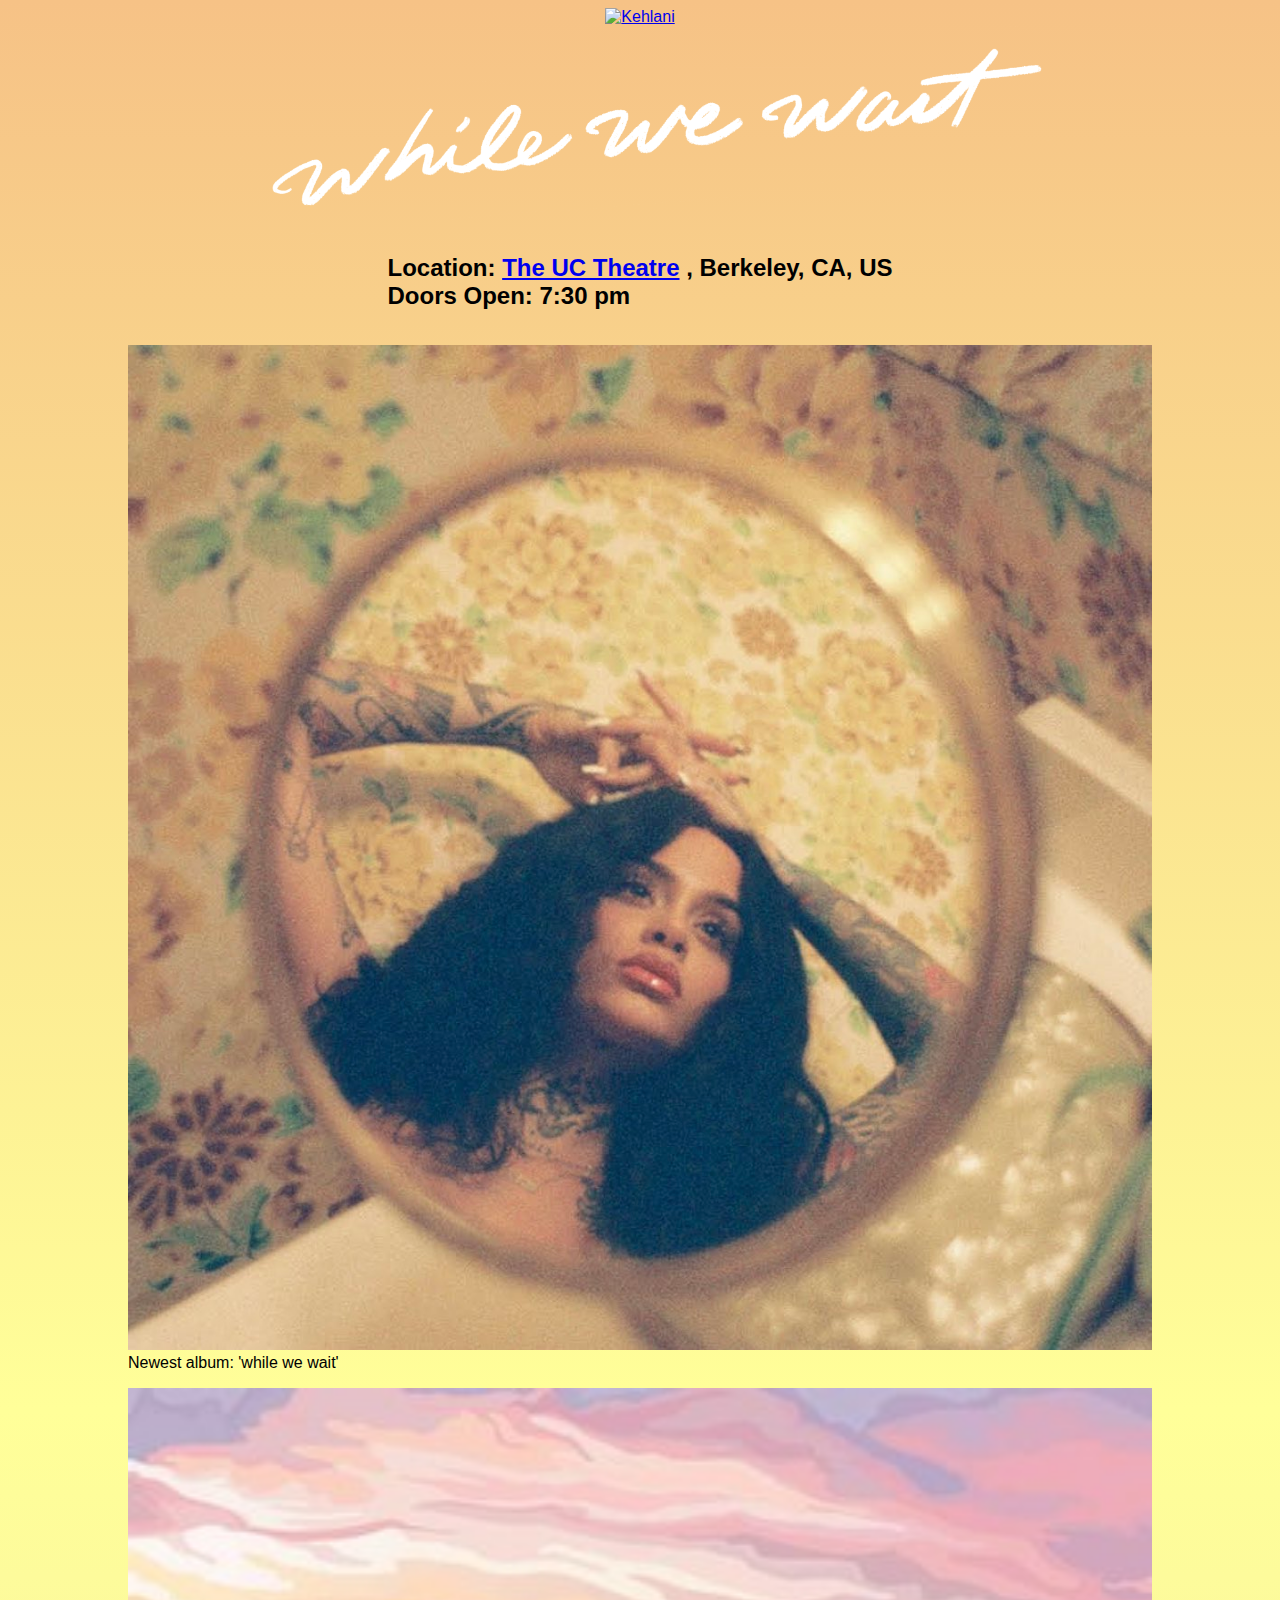
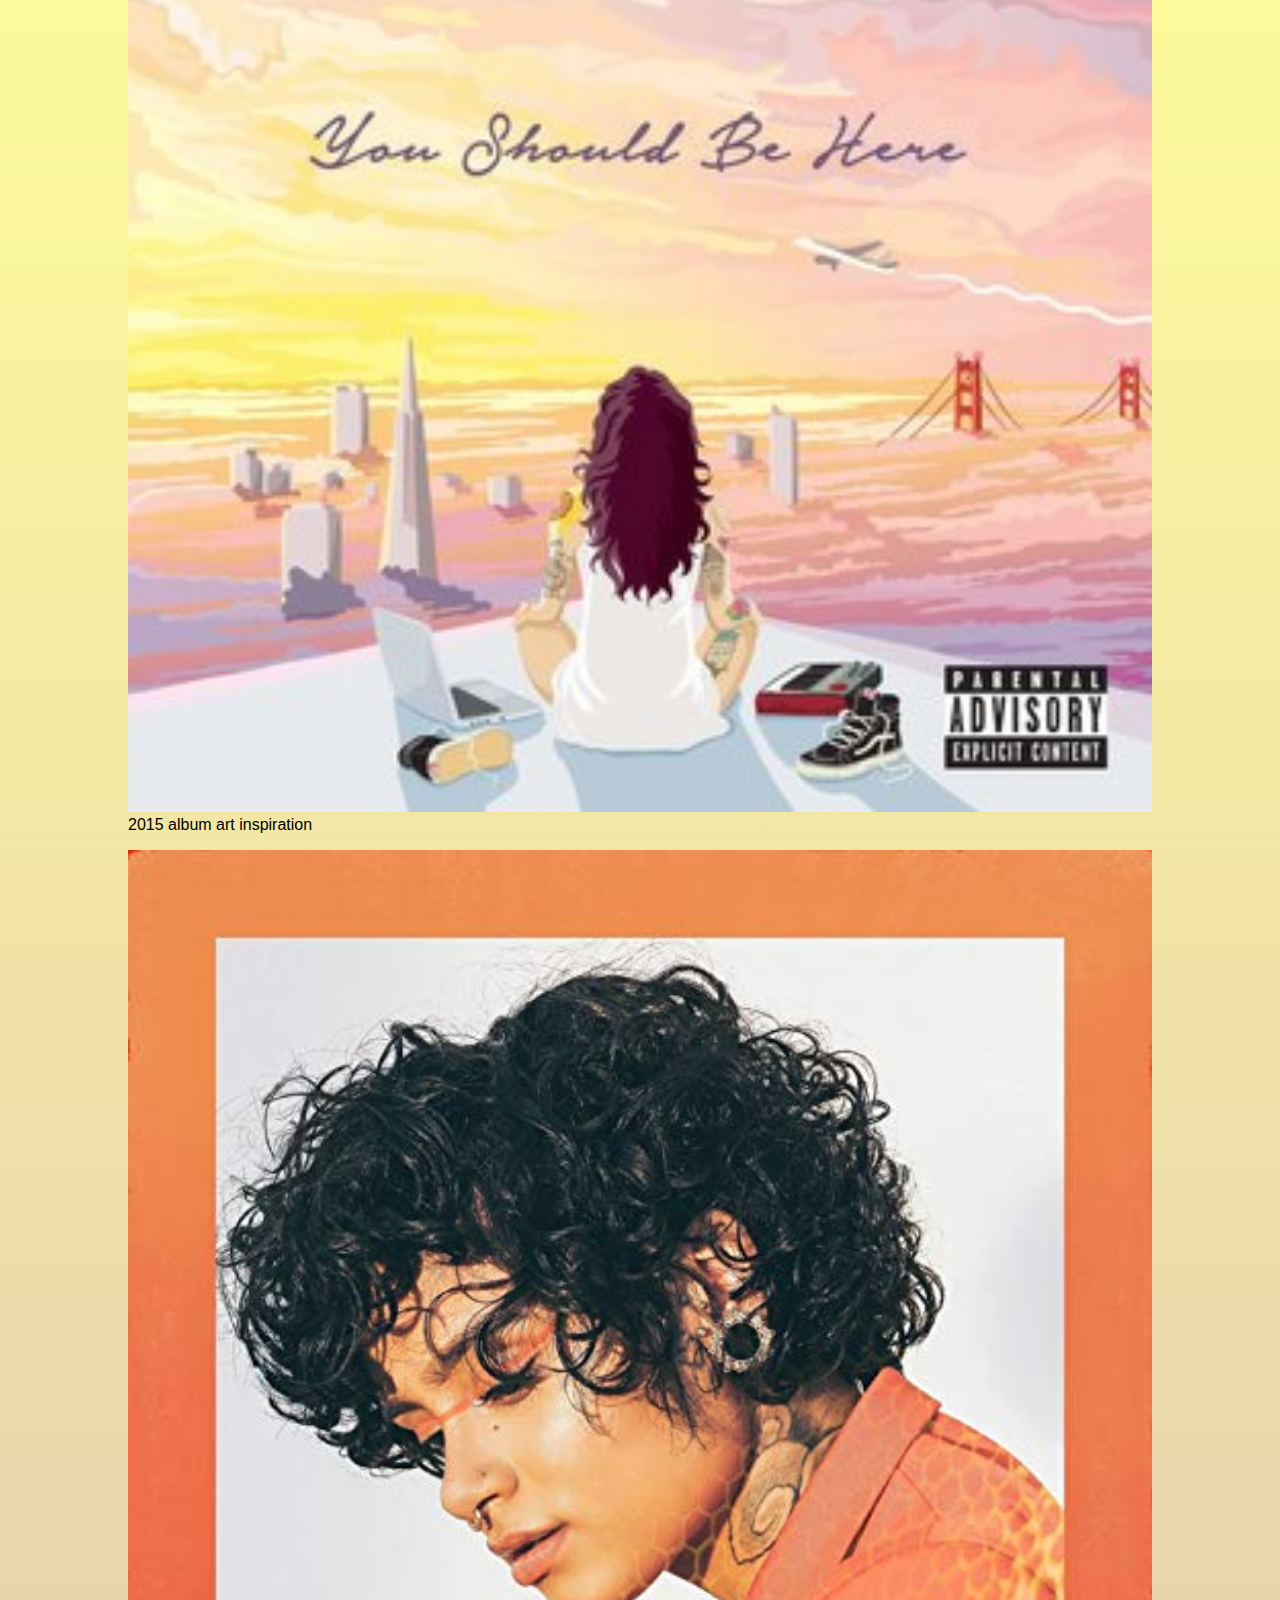
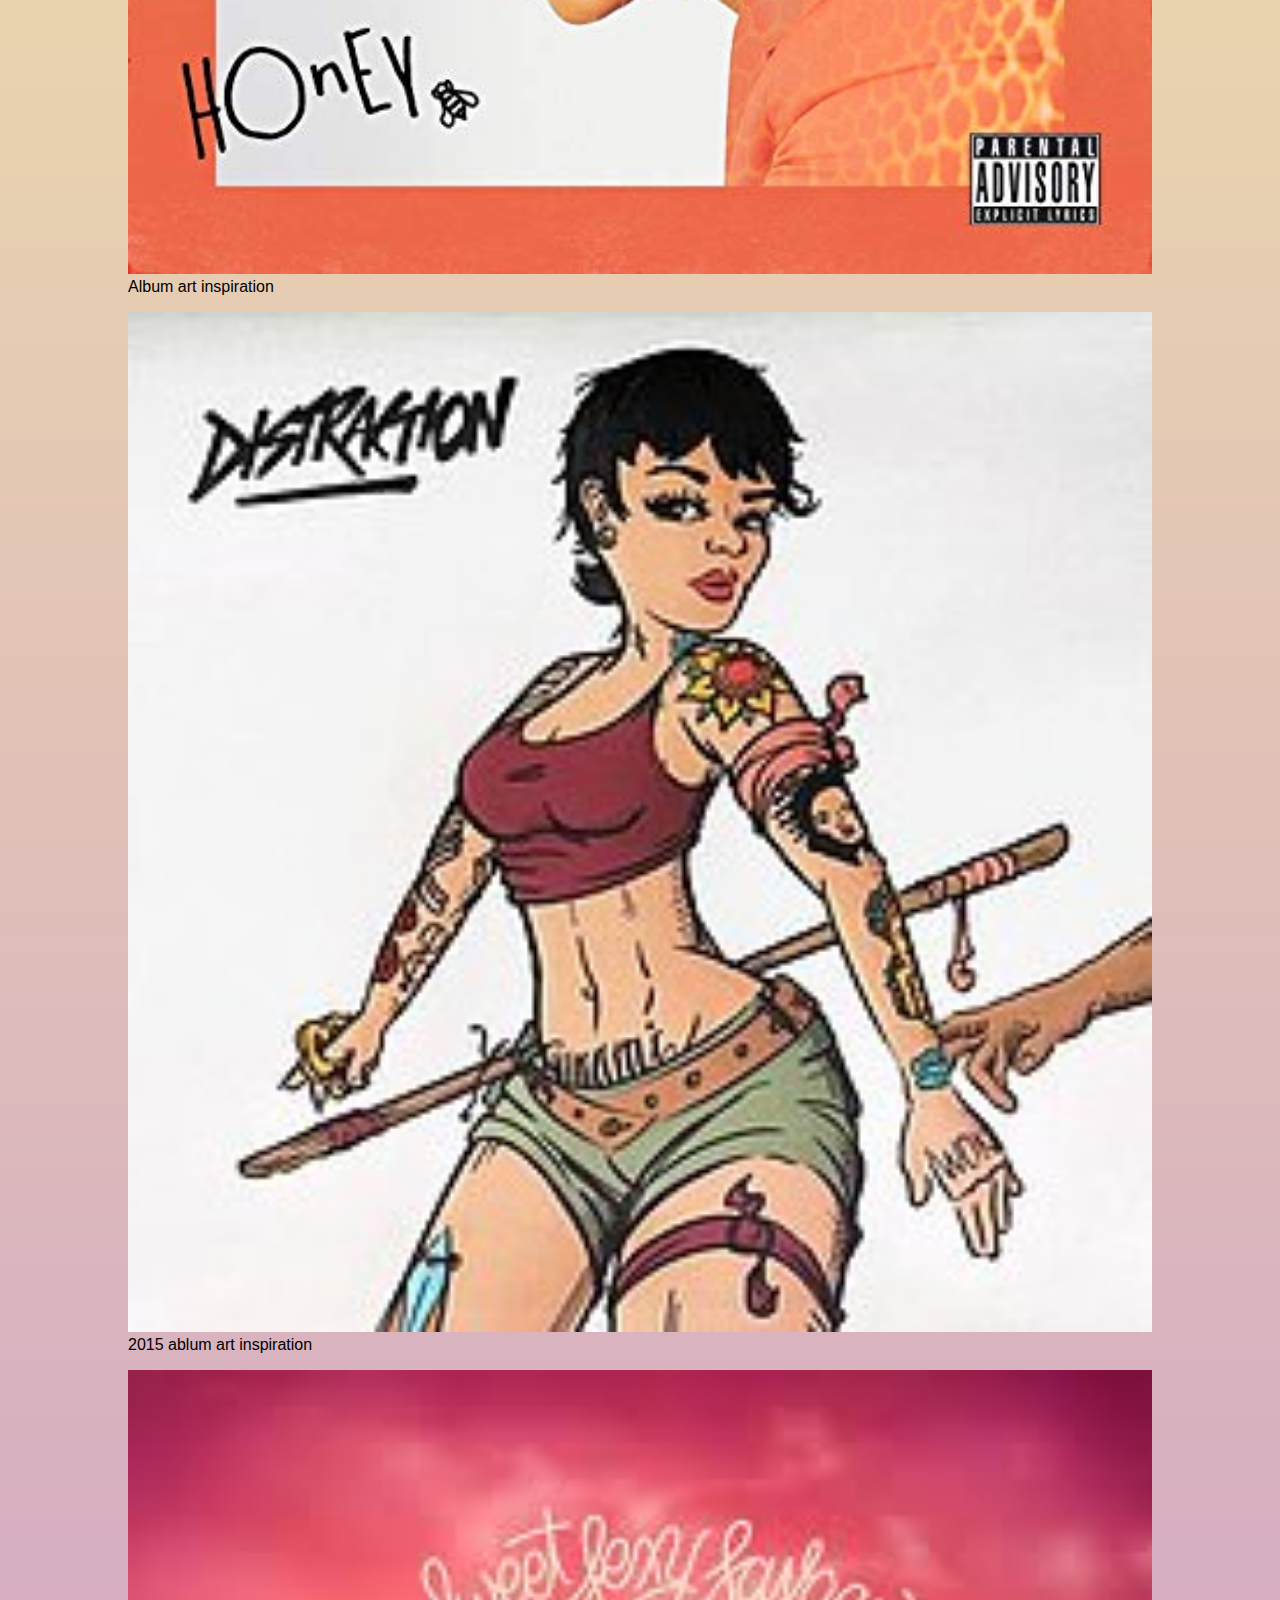
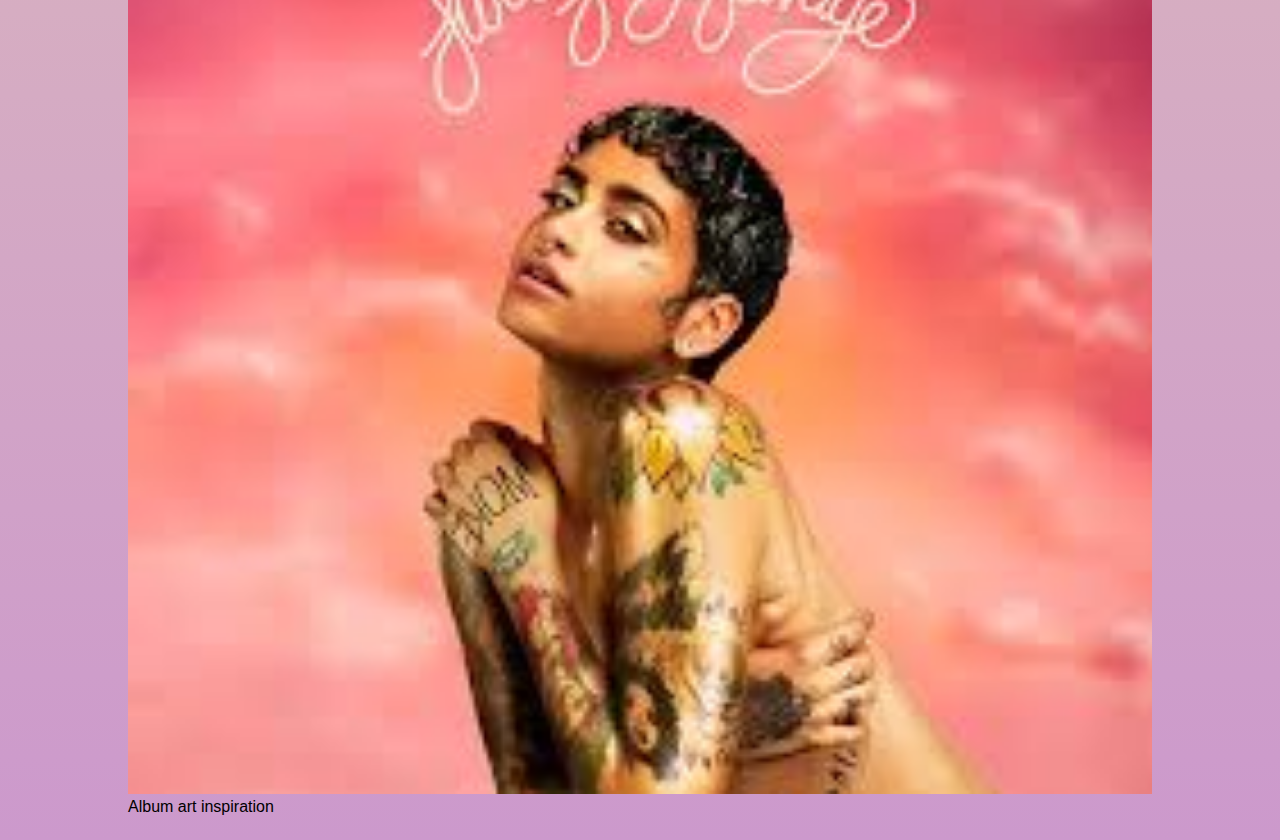
==== hwk01/index.html @ 5b4b8a5c "file rename" ====
<!DOCTYPE html>
<html lang="en">
<head>
    <meta charset="UTF-8">
    <meta name="viewport" content="width=device-width, initial-scale=1.0">
    <meta http-equiv="X-UA-Compatible" content="ie=edge">
    <link rel="stylesheet" href="master.css">
    <title>hwk_01</title>
</head>
<body>
    <header>
        <a id="title" href="https://kehlani.com/"><img  src="img/Kehlani.svg" alt="Kehlani"></a>
    </header>

    <img id="album" src="img/Kehlani_while_we_wait.png" alt="while we wait">
    
    <h2>
    Location: 
    <a href="https://www.theuctheatre.org/?gclid=Cj0KCQjw19DlBRCSARIsAOnfRehVgzJLrUHSDADhV0yYhsFxt0FzDMz61-cycB3xwTLQMF2RQmI0BW0aApVIEALw_wcB"> The UC Theatre</a>
    , Berkeley, CA, US <br>
    Doors Open: 7:30 pm
    </h2>
    <main>
        <figure>
            <img class="examples" src="img/Dz_CKj4U0AAAgsd.jpg" alt="while we wait">
            <figcaption>Newest album: 'while we wait'</figcaption>
        </figure>

        <figure>
            <img class="examples"src="img/5e882289.jpg" alt="You Should Be Here">
            <figcaption>2015 album art inspiration</figcaption>
        </figure>

        <figure>
            <img class="examples" src="img/81sbT4qD2rL._SS500_.jpg" alt="Honey">
            <figcaption>Album art inspiration</figcaption>
        </figure>

        <figure>
            <img class="examples" src="img/220px-DistractionKehlani.jpg" alt="Distraction">
            <figcaption>2015 ablum art inspiration</figcaption>
        </figure>        

        <figure>
            <img class="examples" src="img/images.jpg" alt="Sweet Sexy Savage">
            <figcaption>Album art inspiration</figcaption>
         </figure>  
    </main>
</body>
</html>
---- hwk01/master.css ----
html {
    font-size: 100%;
}

body {
    background: rgb(204,153,204);
    background: linear-gradient(0deg, rgba(204,153,204,1) 0%, rgba(255,255,153,1) 75%, rgba(246,194,134,1) 100%);
    display: flex;
    flex-direction: column;
    align-items: center;
    font-family: 'Lucida Sans', 'Lucida Sans Regular', 'Lucida Grande', 'Lucida Sans Unicode', Geneva, Verdana, sans-serif;
}

#title, #album {
    width: 65vw;
    height: auto;
}

.examples {
    width: 80vw;
}

@media screen and (min-width:480px) {

}

@media screen and (min-width: 768px) {
    
}

@media screen and (min-width: 1024px) {
 main {
     flex-direction: row;
 }

 h2 {
     font-size: 1.5rem;
 }
}

@media screen and (min-width: 1280px) {
    
}
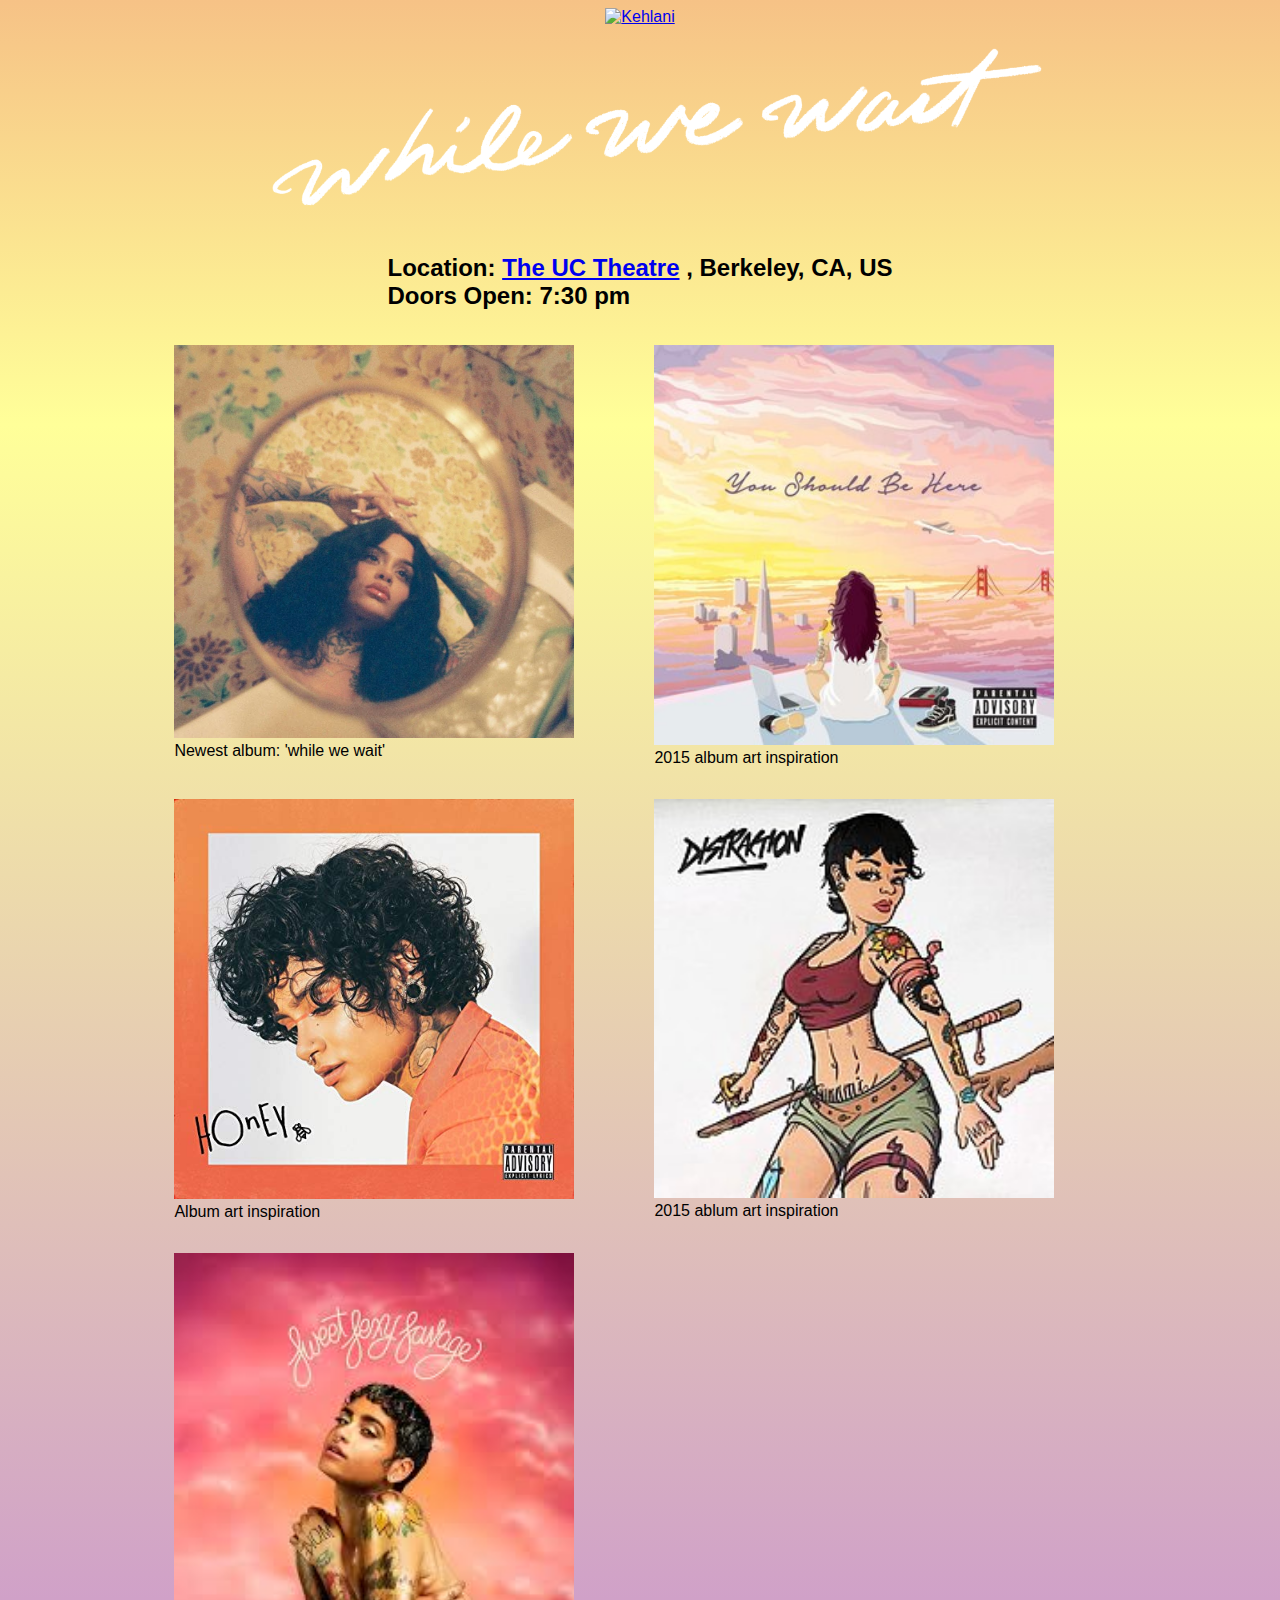
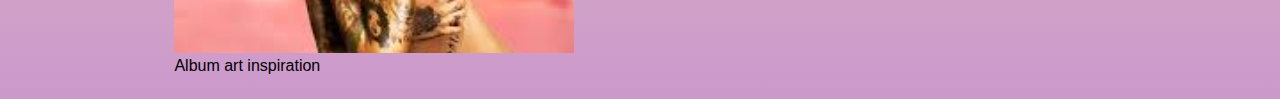
==== commit c2f43e51: "final update" ====
--- a/hwk01/index.html
+++ b/hwk01/index.html
@@ -20,31 +20,30 @@
     , Berkeley, CA, US <br>
     Doors Open: 7:30 pm
     </h2>
-    <main>
-        <figure>
+    
+    <main><figure>
             <img class="examples" src="img/Dz_CKj4U0AAAgsd.jpg" alt="while we wait">
             <figcaption>Newest album: 'while we wait'</figcaption>
         </figure>
-
+    
         <figure>
             <img class="examples"src="img/5e882289.jpg" alt="You Should Be Here">
             <figcaption>2015 album art inspiration</figcaption>
         </figure>
-
+    
         <figure>
             <img class="examples" src="img/81sbT4qD2rL._SS500_.jpg" alt="Honey">
             <figcaption>Album art inspiration</figcaption>
         </figure>
-
+    
         <figure>
             <img class="examples" src="img/220px-DistractionKehlani.jpg" alt="Distraction">
             <figcaption>2015 ablum art inspiration</figcaption>
         </figure>        
-
+    
         <figure>
             <img class="examples" src="img/images.jpg" alt="Sweet Sexy Savage">
             <figcaption>Album art inspiration</figcaption>
-         </figure>  
-    </main>
+         </figure>  </main>
 </body>
 </html>--- a/hwk01/master.css
+++ b/hwk01/master.css
@@ -20,6 +20,29 @@
     width: 80vw;
 }
 
+@media screen and (min-width: 1024px) {
+/* body {
+    flex-direction: row;
+} */
+ main {
+     display: flex;
+     flex-flow: row wrap;
+     width: 80%;
+ }
+
+ .examples {
+     width: 400px;
+ }
+
+ h2 {
+     font-size: 1.5rem;
+ }
+
+ figcaption {
+     font-size: 1rem;
+ }
+}
+/* 
 @media screen and (min-width:480px) {
 
 }
@@ -28,16 +51,6 @@
     
 }
 
-@media screen and (min-width: 1024px) {
- main {
-     flex-direction: row;
- }
-
- h2 {
-     font-size: 1.5rem;
- }
-}
-
 @media screen and (min-width: 1280px) {
     
-}+} */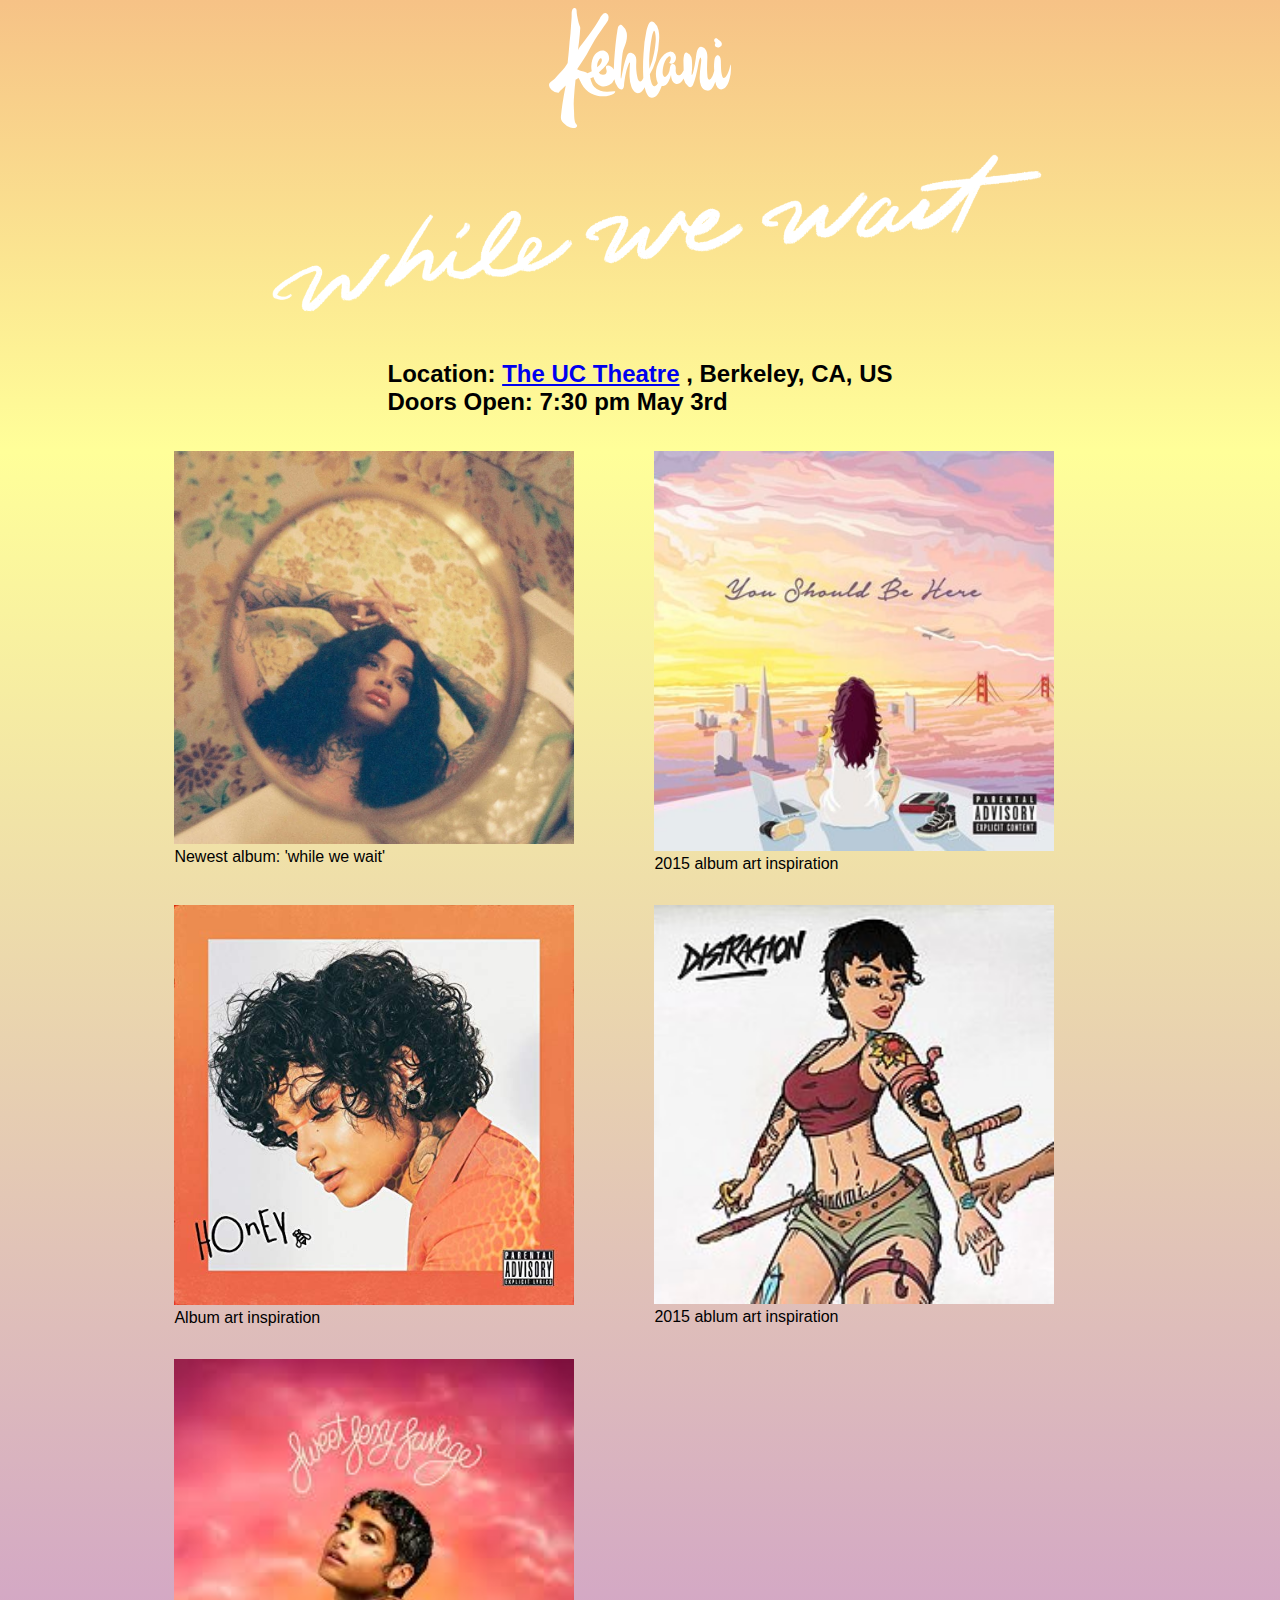
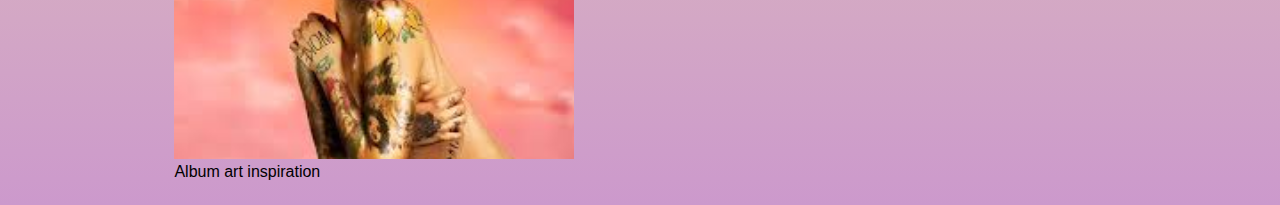
==== commit 9ab010dd: "hwk 02 commit" ====
--- a/hwk01/index.html
+++ b/hwk01/index.html
@@ -5,11 +5,11 @@
     <meta name="viewport" content="width=device-width, initial-scale=1.0">
     <meta http-equiv="X-UA-Compatible" content="ie=edge">
     <link rel="stylesheet" href="master.css">
-    <title>hwk_01</title>
+    <title>hwk01</title>
 </head>
 <body>
     <header>
-        <a id="title" href="https://kehlani.com/"><img  src="img/Kehlani.svg" alt="Kehlani"></a>
+        <a id="title" href="https://kehlani.com/"><img  src="img/kehlani.svg" alt="Kehlani"></a>
     </header>
 
     <img id="album" src="img/Kehlani_while_we_wait.png" alt="while we wait">
@@ -18,7 +18,7 @@
     Location: 
     <a href="https://www.theuctheatre.org/?gclid=Cj0KCQjw19DlBRCSARIsAOnfRehVgzJLrUHSDADhV0yYhsFxt0FzDMz61-cycB3xwTLQMF2RQmI0BW0aApVIEALw_wcB"> The UC Theatre</a>
     , Berkeley, CA, US <br>
-    Doors Open: 7:30 pm
+    Doors Open: 7:30 pm May 3rd
     </h2>
     
     <main><figure>
